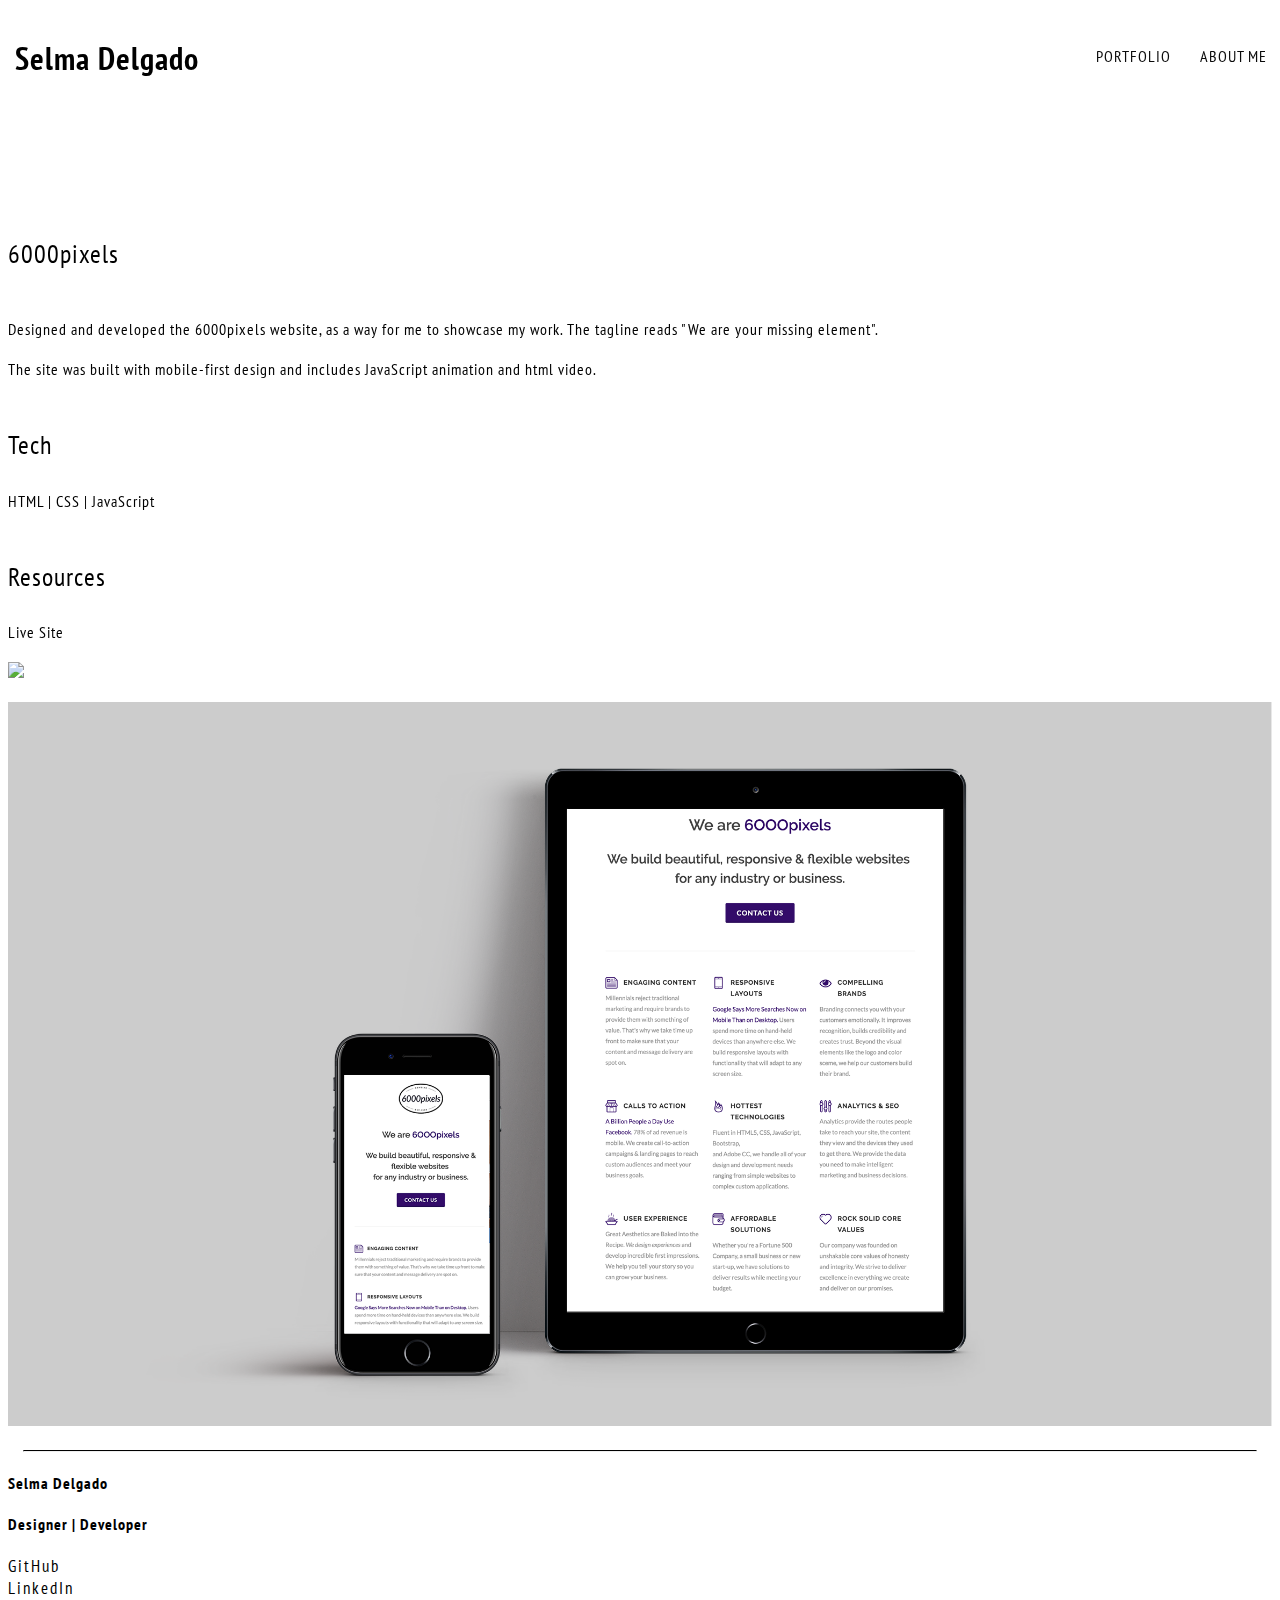
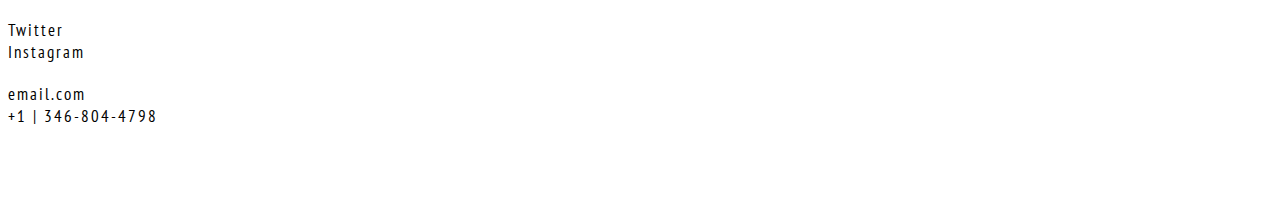
==== 6000pixels.html @ 33082364 "Updates to 6000pixels page" ====
<!doctype html>
<html lang="en">
<head>
    <meta charset="UTF-8">
    <meta name="viewport" content="width=device-width, initial-scale=1, maximum-scale=1, user-scalable=0">

    <title>SELMA DELGADO | PORTFOLIO</title>
    <!-- Favicon -->
    <link rel="icon" sizes="32x32" href="img/favicon.png">

    <link rel="stylesheet" href="https://fonts.googleapis.com/css?family=PT+Sans+Narrow:400,700">
    <!-- Latest compiled and minified CSS -->
    <link rel="stylesheet" href="css/bootstrap/bootstrap.css">
    
    <link rel="stylesheet" href="https://cdnjs.cloudflare.com/ajax/libs/font-awesome/4.7.0/css/font-awesome.css">

    <link rel="stylesheet" href="css/reset.css"> <!-- CSS reset -->
    <link rel="stylesheet" href="css/style.css"> <!-- Resource style -->

    <script src="js/modernizr.js"></script> <!-- Modernizr -->

</head>
<body>
    <header>
        <div class="container">
            <div class="cd-logo">
                
                <h1>Selma Delgado</h1>
            </div>

            <nav class="cd-main-nav-wrapper">
                <ul class="cd-main-nav">
                    <li><a href="index.html">Portfolio</a></li>
                    <li><a href="#">About Me</a></li>
                </ul> <!-- .cd-main-nav -->
            </nav> <!-- .cd-main-nav-wrapper -->

            <a href="#" class="cd-nav-trigger"><span></span></a>
        </div>
    </header>

    <main class="cd-main-content container">
        <div class="container">
            <div class="row">
                <div class="filter-wrap">
                </div>
            </div>
            <br/>

            <h2>6000pixels</h2><br>
            <div class="project-description">
            Designed and developed the 6000pixels website, as a way for me to showcase my work.  The tagline reads "We are your missing element".
            <br><br>          
                                
            The site was built with mobile-first design and includes JavaScript animation and html video.
        
            </div> <br>

            <h2>Tech</h2>
            <div class="project-description">HTML | CSS | JavaScript
            </div><br>

            <h2>Resources</h2>
            <div class="project-description">
                <a href="http://www.6000pixels.com/" style="color:black">Live Site</a>
                
            </div><br>

            <div class="row" id="imageAnimate">
                <div class="col-vr-6 col-xs-12 col-md-12 m-g-30">
                    <div class="each-item">
                        <img class="port-image" src="img/6000pixels-01.png"/>
                    </div>
                </div>


                <div class="col-vr-6 col-xs-12 col-md-12 m-g-30">
                    <div class="each-item">
                        <img class="port-image" src="img/6000pixels-02.png"/>
                    </div>
                </div>  


            </div>
        </div>
    </main>

    <footer>
        <div class="container">
            <div class="row border-hr">
                <hr>
            </div>
            <div class="row information">
                <div class="col-md-3 m-g-30">
                    <h4>Selma Delgado</h4>
                    <h4>Designer | Developer</h4>
                </div>
                
                 <div class="col-md-3 m-g-30">
                    <p class="text-uppercase footer-links">
                        <a href="https://github.com/selmadelgado">GitHub</a><br>
                        <a href="https://www.linkedin.com/in/selmadelgado/">LinkedIn</a>
                    </p>
                </div> 
                <div class="col-md-3 m-g-30">
                    <p class="text-uppercase">
                        <a href="https://twitter.com/selmadelgado">Twitter</a><br>
                        <a href="https://www.instagram.com/selmadelgado/">Instagram</a><br>
                    </p>
                </div>

                <div class="col-md-3 m-g-30">
                    <p class="text-uppercase">
                        <a href="mailto:selmadelgado@gmail.com ">email.com</a><br>
                        <a>+1 | 346-804-4798</a>
                    </p>
                </div>
            </div>
        </div>
        <a id="to-top" class="dark-to-top"><i class="fa fa-angle-up" aria-hidden="true"></i></a>
    </footer>

    <div id="over-hidden">
    </div>
<script src="js/jquery-2.1.1.js"></script>
<!-- Latest compiled and minified JavaScript -->
<script src="css/bootstrap/bootstrap.min.js"></script>

<script src="js/main.js"></script> <!-- Resource jQuery -->
</body>
</html>
---- css/style.css ----
/* --------------------------------

Primary style

-------------------------------- */
*, *::after, *::before {
  -webkit-box-sizing: border-box;
  -moz-box-sizing: border-box;
  box-sizing: border-box;
}

html {
  font-size: 62.5%;
}

body {
  font-size: 1.6rem;
  font-family: 'PT Sans Narrow', sans-serif;
  letter-spacing: 1px;
}

a {
  color: #ffffff;
  text-decoration: none;
}

h2 {
  font-size: 1.65em;
  font-weight: 500;
  line-height: 1.8;
}

/* --------------------------------

Main Components

-------------------------------- */
header {
  position: fixed;
  z-index: 10;
  height: 50px;
  width: 100%;
  top: 0;
  left: 0;
  -webkit-font-smoothing: antialiased;
  -moz-osx-font-smoothing: grayscale;
  /* Force Hardware Acceleration */
  -webkit-transform: translateZ(0);
  -moz-transform: translateZ(0);
  -ms-transform: translateZ(0);
  -o-transform: translateZ(0);
  transform: translateZ(0);
  -webkit-backface-visibility: hidden;
  backface-visibility: hidden;
  -webkit-transition: -webkit-transform 0.3s;
  -moz-transition: -moz-transform 0.3s;
  transition: transform 0.3s;
}
header.nav-is-visible {
  -webkit-transform: translateX(-260px);
  -moz-transform: translateX(-260px);
  -ms-transform: translateX(-260px);
  -o-transform: translateX(-260px);
  transform: translateX(-260px);
}
header::before {
  /* never visible - this is used in jQuery to check the current MQ */
  display: none;
  content: 'mobile';
}
@media only screen and (min-width: 1024px) {
  header {
    height: 80px;
  }
  header.nav-is-visible {
    -webkit-transform: translateX(0);
    -moz-transform: translateX(0);
    -ms-transform: translateX(0);
    -o-transform: translateX(0);
    transform: translateX(0);
  }
  header::before {
    content: 'desktop';
  }
}

.cd-logo {
  display: inline-block;
  height: 100%;
  margin-left: 15px;
  /* remove jump on iOS devices - when we fire the navigation */
  -webkit-transform: translateZ(0);
  -moz-transform: translateZ(0);
  -ms-transform: translateZ(0);
  -o-transform: translateZ(0);
  transform: translateZ(0);
  -webkit-backface-visibility: hidden;
  backface-visibility: hidden;
}
.cd-logo img {
  display: block;
  max-width: 100%;
  margin-top: 14px;
  height: 25px;
}

@media only screen and (min-width: 1024px) {
  .cd-logo {
    position: absolute;
    z-index: 2;
  }
  .cd-logo img {
    margin-top: 29px;
    height: 25px;
  }
}

.cd-nav-trigger {
  display: block;
  position: absolute;
  right: 0;
  top: 0;
  height: 100%;
  width: 50px;
  /* hide text */
  overflow: hidden;
  white-space: nowrap;
  color: transparent;
}
.cd-nav-trigger span {
  /* hamburger icon created in CSS */
  position: absolute;
  height: 2px;
  width: 20px;
  top: 50%;
  margin-top: -1px;
  left: 50%;
  margin-left: -10px;
  -webkit-transition: background-color 0.3s 0.3s;
  -moz-transition: background-color 0.3s 0.3s;
  transition: background-color 0.3s 0.3s;
  background-color: #000000;
}
.cd-nav-trigger span::before, .cd-nav-trigger span::after {
  /* upper and lower lines of the menu icon */
  content: '';
  position: absolute;
  width: 100%;
  height: 100%;
  background-color: #000000;
  /* Force Hardware Acceleration */
  -webkit-transform: translateZ(0);
  -moz-transform: translateZ(0);
  -ms-transform: translateZ(0);
  -o-transform: translateZ(0);
  transform: translateZ(0);
  -webkit-backface-visibility: hidden;
  backface-visibility: hidden;
  -webkit-transition: -webkit-transform 0.3s 0.3s;
  -moz-transition: -moz-transform 0.3s 0.3s;
  transition: transform 0.3s 0.3s;
}
.cd-nav-trigger span::before {
  -webkit-transform: translateY(-6px);
  -moz-transform: translateY(-6px);
  -ms-transform: translateY(-6px);
  -o-transform: translateY(-6px);
  transform: translateY(-6px);
}
.cd-nav-trigger span::after {
  -webkit-transform: translateY(6px);
  -moz-transform: translateY(6px);
  -ms-transform: translateY(6px);
  -o-transform: translateY(6px);
  transform: translateY(6px);
}
.nav-is-visible .cd-nav-trigger span {
  background-color: rgba(255, 255, 255, 0);
}
.nav-is-visible .cd-nav-trigger span::before {
  -webkit-transform: translateY(0) rotate(-45deg);
  -moz-transform: translateY(0) rotate(-45deg);
  -ms-transform: translateY(0) rotate(-45deg);
  -o-transform: translateY(0) rotate(-45deg);
  transform: translateY(0) rotate(-45deg);
}
.nav-is-visible .cd-nav-trigger span::after {
  -webkit-transform: translateY(0) rotate(45deg);
  -moz-transform: translateY(0) rotate(45deg);
  -ms-transform: translateY(0) rotate(45deg);
  -o-transform: translateY(0) rotate(45deg);
  transform: translateY(0) rotate(45deg);
}
@media only screen and (min-width: 1024px) {
  .cd-nav-trigger {
    display: none;
  }
}

.cd-main-nav {
  position: fixed;
  z-index: 10;
  top: 0;
  right: 0;
  width: 260px;
  height: 100vh;
  overflow: auto;
  -webkit-overflow-scrolling: touch;
  visibility: hidden;
  /*background: #1e262c;*/
  -webkit-transition: visibility 0s 0s;
  -moz-transition: visibility 0s 0s;
  transition: visibility 0s 0s;
}
.cd-main-nav a {
  text-transform: uppercase;
  display: block;
  font-size: 1.8rem;
  padding: .5em 2em .9em 1em;
  /*border-bottom: 1px solid #33414a;*/
  color: #000000;
  -webkit-transition: -webkit-transform 0.3s, opacity 0.3s;
  -moz-transition: -moz-transform 0.3s, opacity 0.3s;
  transition: transform 0.3s, opacity 0.3s;
}
.cd-main-nav a:focus {
  color: #cda96d;
  text-decoration: none;
  font-weight: 700;
}
.cd-main-nav a:hover {
  color: #cda96d;
  text-decoration: none;
}
.cd-main-nav li ul {
  position: absolute;
  top: 0;
  left: 0;
  width: 100%;
  -webkit-transition: -webkit-transform 0.3s;
  -moz-transition: -moz-transform 0.3s;
  transition: transform 0.3s;
  -webkit-transform: translateX(260px);
  -moz-transform: translateX(260px);
  -ms-transform: translateX(260px);
  -o-transform: translateX(260px);
  transform: translateX(260px);
}
.cd-main-nav.nav-is-visible {
  visibility: visible;
  -webkit-transition: visibility 0s 0s;
  -moz-transition: visibility 0s 0s;
  transition: visibility 0s 0s;
  background-color: #FFFFFF;
  padding-top: 50px;
}
.cd-main-nav.moves-out > li > a {
  -webkit-transform: translateX(-100%);
  -moz-transform: translateX(-100%);
  -ms-transform: translateX(-100%);
  -o-transform: translateX(-100%);
  transform: translateX(-100%);
  opacity: 0;
}
.cd-main-nav.moves-out > li > ul {
  -webkit-transform: translateX(0);
  -moz-transform: translateX(0);
  -ms-transform: translateX(0);
  -o-transform: translateX(0);
  transform: translateX(0);
}
.cd-main-nav .cd-subnav-trigger, .cd-main-nav .go-back a {
  position: relative;
}
.cd-main-nav .cd-subnav-trigger::before, .cd-main-nav .cd-subnav-trigger::after, .cd-main-nav .go-back a::before, .cd-main-nav .go-back a::after {
  /* arrow icon in CSS */
  content: '';
  position: absolute;
  top: 50%;
  margin-top: -1px;
  display: inline-block;
  height: 2px;
  width: 10px;
  background: #485c68;
  -webkit-backface-visibility: hidden;
  backface-visibility: hidden;
}
.cd-main-nav .cd-subnav-trigger::before, .cd-main-nav .go-back a::before {
  -webkit-transform: rotate(45deg);
  -moz-transform: rotate(45deg);
  -ms-transform: rotate(45deg);
  -o-transform: rotate(45deg);
  transform: rotate(45deg);
}
.cd-main-nav .cd-subnav-trigger::after, .cd-main-nav .go-back a::after {
  -webkit-transform: rotate(-45deg);
  -moz-transform: rotate(-45deg);
  -ms-transform: rotate(-45deg);
  -o-transform: rotate(-45deg);
  transform: rotate(-45deg);
}
.cd-main-nav .cd-subnav-trigger::before, .cd-main-nav .cd-subnav-trigger::after {
  /* arrow goes on the right side - children navigation */
  right: 20px;
  -webkit-transform-origin: 9px 50%;
  -moz-transform-origin: 9px 50%;
  -ms-transform-origin: 9px 50%;
  -o-transform-origin: 9px 50%;
  transform-origin: 9px 50%;
}
.cd-main-nav .go-back a {
  padding-left: 2em;
}
.cd-main-nav .go-back a::before, .cd-main-nav .go-back a::after {
  /* arrow goes on the left side - go back button */
  left: 20px;
  -webkit-transform-origin: 1px 50%;
  -moz-transform-origin: 1px 50%;
  -ms-transform-origin: 1px 50%;
  -o-transform-origin: 1px 50%;
  transform-origin: 1px 50%;
}
.cd-main-nav .placeholder {
  /* never visible or clickable- it is used to take up the same space as the .cd-subnav-trigger */
  display: none;
}
@media only screen and (min-width: 1024px) {
  .cd-main-nav {
    position: static;
    visibility: visible;
    width: 100%;
    height: 80px;
    line-height: 80px;
    /* padding left = logo size + logo left position*/
    /*padding: 0 5% 0 calc(5% + 124px);*/
    background: transparent;
    text-align: right;
  }
  .cd-main-nav li {
    display: inline-block;
    height: 100%;
  }
  .cd-main-nav li a {
    color: #0a0a0a;
    display: inline-block;
    padding: .8em;
    line-height: 1;
    font-size: 1.6rem;
    border-bottom: none;
    /* Prevent .cd-subnav-trigger flicker is Safari */
    -webkit-transform: translateZ(0);
    -moz-transform: translateZ(0);
    -ms-transform: translateZ(0);
    -o-transform: translateZ(0);
    transform: translateZ(0);
    -webkit-backface-visibility: hidden;
    backface-visibility: hidden;
    -webkit-transition: opacity 0.2s;
    -moz-transition: opacity 0.2s;
    transition: opacity 0.2s;
  }
  .cd-main-nav li a:not(.cd-subnav-trigger):hover {
    -webkit-backface-visibility: hidden;
    backface-visibility: hidden;
    /*opacity: .6;*/
  }
  .cd-main-nav .go-back {
    display: none;
  }
  .cd-main-nav .cd-subnav-trigger {
    z-index: 1;
    border: 1px solid rgba(255, 255, 255, 0.2);
    border-radius: 5em;
    -webkit-transition: border 0.3s;
    -moz-transition: border 0.3s;
    transition: border 0.3s;
  }
  .cd-main-nav .cd-subnav-trigger:hover {
    border-color: rgba(255, 255, 255, 0.4);
  }
  .cd-main-nav .cd-subnav-trigger::before, .cd-main-nav .cd-subnav-trigger::after {
    top: 22px;
    right: 17px;
    background-color: #ffffff;
    /* change transform-origin to rotate the arrow */
    -webkit-transform-origin: 50% 50%;
    -moz-transform-origin: 50% 50%;
    -ms-transform-origin: 50% 50%;
    -o-transform-origin: 50% 50%;
    transform-origin: 50% 50%;
    -webkit-transition: -webkit-transform 0.3s, width 0.3s, right 0.3s;
    -moz-transition: -moz-transform 0.3s, width 0.3s, right 0.3s;
    transition: transform 0.3s, width 0.3s, right 0.3s;
  }
  .cd-main-nav .cd-subnav-trigger::before {
    right: 23px;
  }
  .cd-main-nav .cd-subnav-trigger, .cd-main-nav .placeholder {
    padding-right: 2.4em;
    padding-left: 1.1em;
  }
  .cd-main-nav li ul {
    height: 80px;
    background-color: #7e4d7e;
    /* padding left = logo size + logo left position*/
    padding: 0 5% 0 calc(5% + 124px);
    -webkit-transform: translateY(-80px);
    -moz-transform: translateY(-80px);
    -ms-transform: translateY(-80px);
    -o-transform: translateY(-80px);
    transform: translateY(-80px);
    -webkit-transition: -webkit-transform 0.3s 0.2s;
    -moz-transition: -moz-transform 0.3s 0.2s;
    transition: transform 0.3s 0.2s;
  }
  .cd-main-nav li ul li {
    opacity: 0;
    -webkit-transform: translateY(-20px);
    -moz-transform: translateY(-20px);
    -ms-transform: translateY(-20px);
    -o-transform: translateY(-20px);
    transform: translateY(-20px);
    -webkit-transition: -webkit-transform 0.3s 0s, opacity 0.3s 0s;
    -moz-transition: -moz-transform 0.3s 0s, opacity 0.3s 0s;
    transition: transform 0.3s 0s, opacity 0.3s 0s;
  }
  .cd-main-nav .placeholder {
    /* never visible or clickable- it is used to take up the same space as the .cd-subnav-trigger */
    display: block;
    visibility: hidden;
    opacity: 0;
    pointer-event: none;
  }
  .cd-main-nav.moves-out > li > a {
    -webkit-transform: translateX(0);
    -moz-transform: translateX(0);
    -ms-transform: translateX(0);
    -o-transform: translateX(0);
    transform: translateX(0);
    opacity: 1;
  }
  .cd-main-nav.moves-out > li > ul {
    -webkit-transition: -webkit-transform 0.3s;
    -moz-transition: -moz-transform 0.3s;
    transition: transform 0.3s;
    -webkit-transform: translateY(0);
    -moz-transform: translateY(0);
    -ms-transform: translateY(0);
    -o-transform: translateY(0);
    transform: translateY(0);
  }
  .cd-main-nav.moves-out > li ul li {
    opacity: 1;
    -webkit-transform: translateY(0);
    -moz-transform: translateY(0);
    -ms-transform: translateY(0);
    -o-transform: translateY(0);
    transform: translateY(0);
    -webkit-transition: -webkit-transform 0.3s 0.2s, opacity 0.3s 0.2s;
    -moz-transition: -moz-transform 0.3s 0.2s, opacity 0.3s 0.2s;
    transition: transform 0.3s 0.2s, opacity 0.3s 0.2s;
  }
  .cd-main-nav.moves-out .cd-subnav-trigger::before, .cd-main-nav.moves-out .cd-subnav-trigger::after {
    width: 14px;
    right: 17px;
  }
  .cd-main-nav.moves-out .cd-subnav-trigger::before {
    -webkit-transform: rotate(225deg);
    -moz-transform: rotate(225deg);
    -ms-transform: rotate(225deg);
    -o-transform: rotate(225deg);
    transform: rotate(225deg);
  }
  .cd-main-nav.moves-out .cd-subnav-trigger::after {
    -webkit-transform: rotate(135deg);
    -moz-transform: rotate(135deg);
    -ms-transform: rotate(135deg);
    -o-transform: rotate(135deg);
    transform: rotate(135deg);
  }
}

.cd-main-content::before {
  /* never visible - this is used in jQuery to check the current MQ */
  display: none;
  content: 'mobile';
}
@media only screen and (min-width: 1024px) {
  .cd-main-content::before {
    content: 'desktop';
  }
}

.cd-main-content {
  position: relative;
  z-index: 2;
  min-height: 100vh;
  padding-top: 50px;
  -webkit-transition: -webkit-transform 0.3s;
  -moz-transition: -moz-transform 0.3s;
  transition: transform 0.3s;
}

.no-js .cd-nav-trigger, .no-js .cd-subnav-trigger {
  display: none;
}

.no-js header {
  position: relative;
  height: auto;
}

.no-js .cd-logo img {
  margin-bottom: 14px;
}

.no-js .cd-main-nav {
  position: static;
  width: 100%;
  height: auto;
  visibility: visible;
  overflow: visible;
}
.no-js .cd-main-nav li {
  display: inline-block;
}
.no-js .cd-main-nav li:last-child {
  display: block;
}
.no-js .cd-main-nav .go-back {
  display: none;
}
.no-js .cd-main-nav li ul {
  position: static;
  width: 100%;
  -webkit-transform: translateX(0);
  -moz-transform: translateX(0);
  -ms-transform: translateX(0);
  -o-transform: translateX(0);
  transform: translateX(0);
}
@media only screen and (min-width: 1024px) {
  .no-js .cd-main-nav {
    height: 80px;
  }
  .no-js .cd-main-nav li ul {
    position: absolute;
    top: 80px;
  }
  .no-js .cd-main-nav li ul li {
    -webkit-transform: translateY(0);
    -moz-transform: translateY(0);
    -ms-transform: translateY(0);
    -o-transform: translateY(0);
    transform: translateY(0);
    opacity: 1;
  }
  .no-js .cd-main-nav li ul li:last-child {
    display: none;
  }
}

.no-js .cd-main-content {
  padding-top: 0;
}
@media only screen and (min-width: 1024px) {
  .no-js .cd-main-content {
    padding-top: 80px;
  }
}


.port-image {
  width: 100%;
}

.m-g-30 {
  margin-bottom: 20px;
}

.each-item {
  position:relative;
  overflow:hidden;
}

.each-item:hover .cap2, .each-item:hover .cap1{
  bottom:0px;
}

.cap1 {
  position:absolute;
  width:100%;
  height:100%;
  background:rgba(68, 72, 83, 0.9);
  bottom:-100%;
  padding:10px;
  color:#ffffff;
  transition: all .5s;
  font-size: 32px;
  text-align: center;
}

.cap2 {
  position:absolute;
  width:100%;
  height:30%;
  background:rgba(0, 178, 255, 0.5);
  bottom:0px;
  left:100%;
  padding:10px;
  transition: all .5s;
}

.filter-wrap {
  padding-top: 70px;
  padding-bottom: 30px;
}

.filter-style-button {
  cursor: pointer;
}

.filter-style-button:hover {
  cursor: pointer;
  color: #cda96d;
}

.category {
  color: #888;
}

.border-hr {
  padding-left: 15px;
  padding-right: 15px;
}

.border-hr hr {
  border-top: 1px solid #000000;
}

footer .information {
  margin-top: 20px;
  padding-bottom: 50px;
}

footer .information a {
  color: #000000;
  letter-spacing: 2px;
  font-size: 17px;
}

footer .dark-to-top {
  cursor: pointer;
  display: block;
  position: fixed;
  right: 17px;
  bottom: 17px;
  background-color: rgba(0,0,0,0.87);
  text-align: center;
}
footer .dark-to-top i {
  width: 30px;
  height: 30px;
  color: #FFFFFF;
  line-height: 29px;
}

header {
  background-color: #FFFFFF;
}

@media (min-width: 1px) and (max-width: 664px) {
  .col-vr-6 {
    width: 100%
  }
  .category {
    display: none;
  }
}

.over-hidden {
  height: 100%;
  width: 100%;
  opacity: 1;
  left: 0;
  top: 0;
  z-index: 4;
  background-color: rgba(0,0,0,0.8);
  position: fixed;
}

footer.nav-is-visible {
  -webkit-transform: translateX(-260px);
  -moz-transform: translateX(-260px);
  -ms-transform: translateX(-260px);
  -o-transform: translateX(-260px);
  transform: translateX(-260px);
}

.cd-main-content.nav-is-visible {
  -webkit-transform: translateX(-260px);
  -moz-transform: translateX(-260px);
  -ms-transform: translateX(-260px);
  -o-transform: translateX(-260px);
  transform: translateX(-260px);
}
@media only screen and (min-width: 1024px) {
  .cd-main-content {
    padding-top: 80px;
  }
  .cd-main-content.nav-is-visible {
    -webkit-transform: translateX(0);
    -moz-transform: translateX(0);
    -ms-transform: translateX(0);
    -o-transform: translateX(0);
    transform: translateX(0);
  }
}

.animate {
  -webkit-animation-name: fadeInUp;
  animation-name: fadeInUp;
  -webkit-animation-duration: 1s;
  animation-duration: 1s;
  -webkit-animation-fill-mode: both;
  animation-fill-mode: both;
  opacity: 0;
}




@media only screen and (max-width: 600px) {

  h1 { 
     font-size: 32px; 
  }

}

.cap1 h1 {
  margin-top: 30%;
}

@media only screen and (min-width: 601px){

  h1 {
    font-size: 32px;
  }

}


div.project-descripton {
  line-height: 1.8;
}
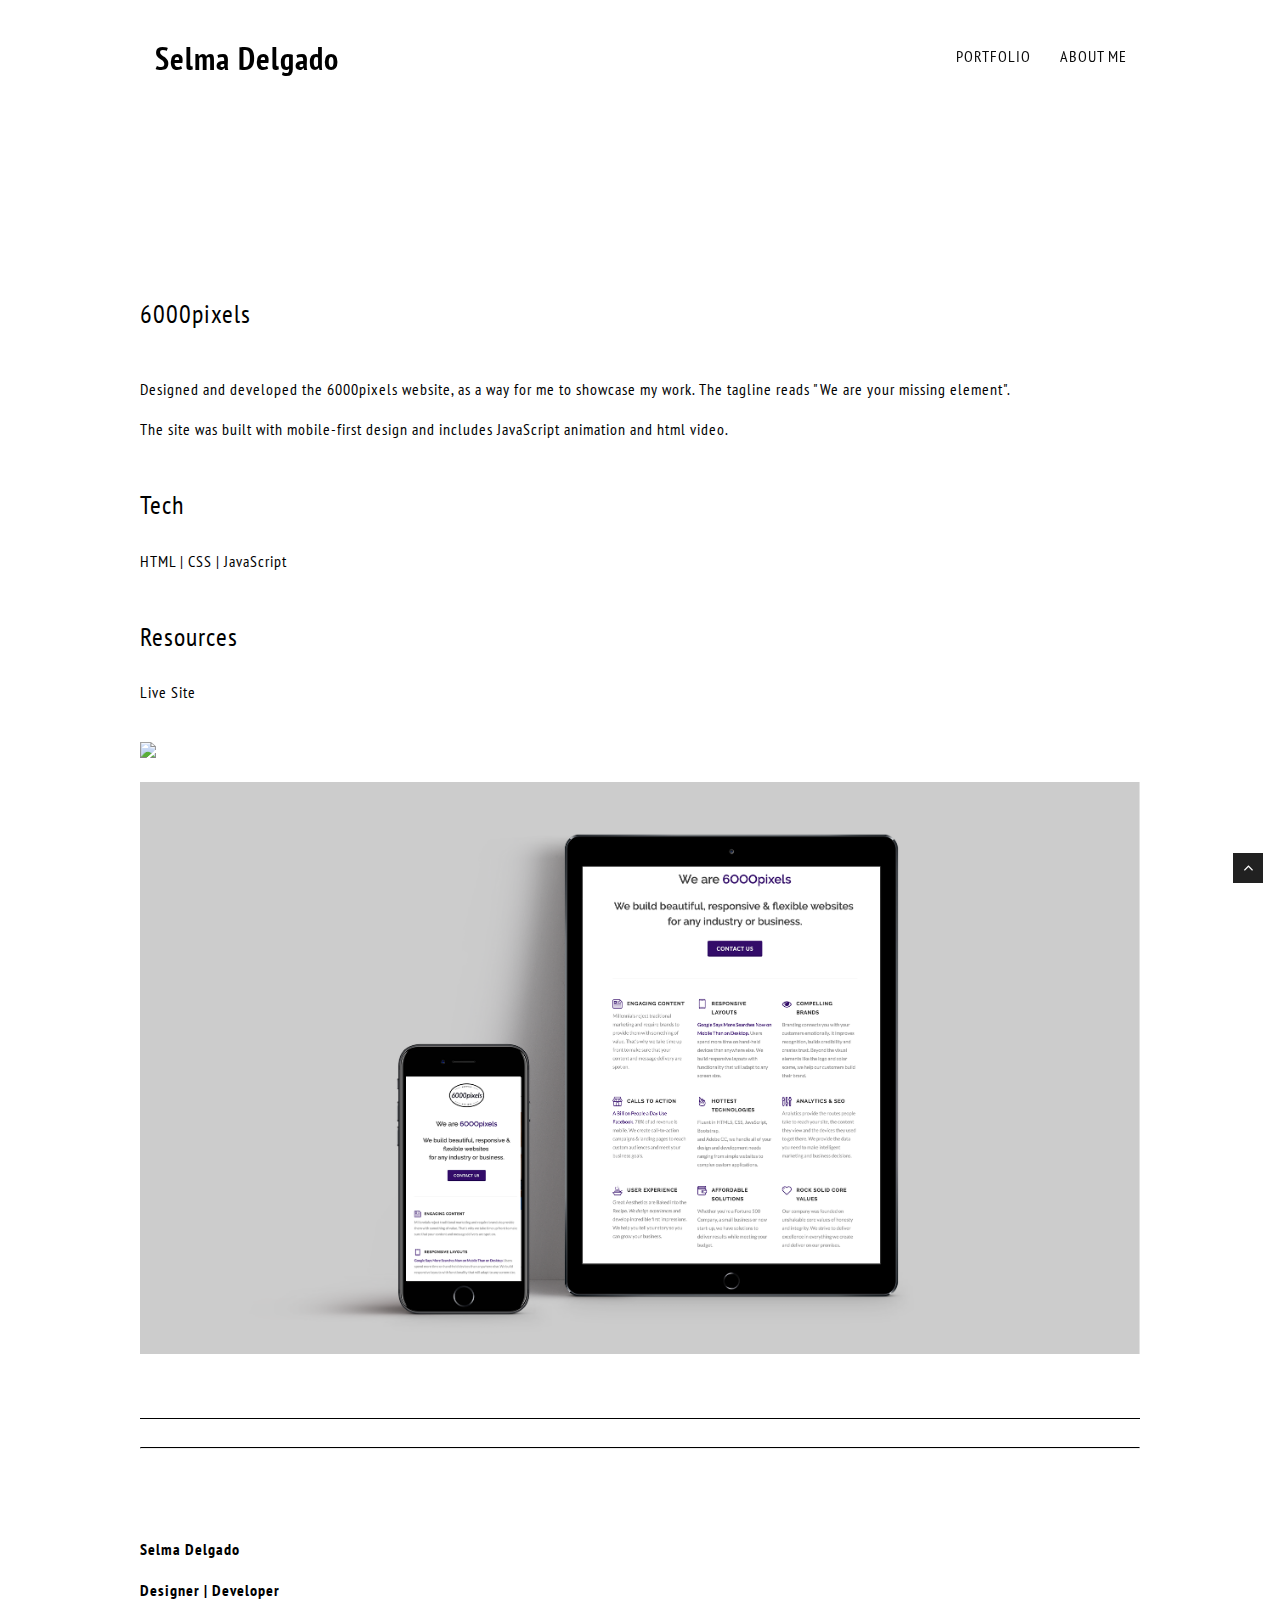
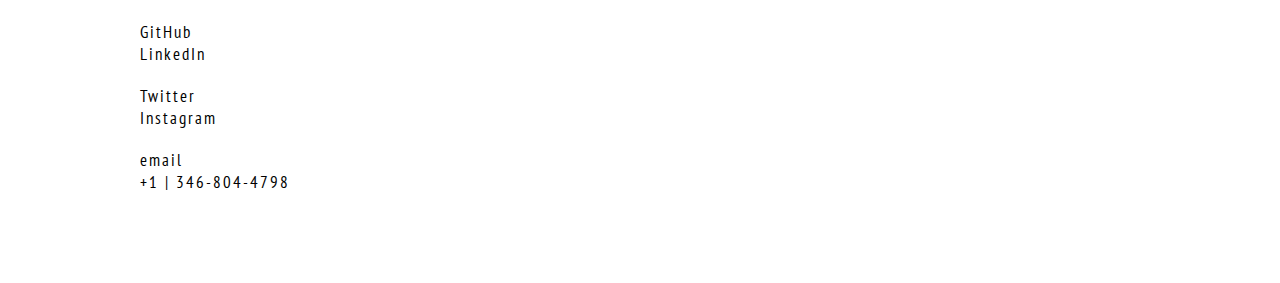
==== commit 7d94038c: "Fixed Broken Links to About Me Section" ====
--- a/6000pixels.html
+++ b/6000pixels.html
@@ -31,7 +31,7 @@
             <nav class="cd-main-nav-wrapper">
                 <ul class="cd-main-nav">
                     <li><a href="index.html">Portfolio</a></li>
-                    <li><a href="#">About Me</a></li>
+                    <li><a href="about-me.html">About Me</a></li>
                 </ul> <!-- .cd-main-nav -->
             </nav> <!-- .cd-main-nav-wrapper -->
 
@@ -111,7 +111,7 @@
 
                 <div class="col-md-3 m-g-30">
                     <p class="text-uppercase">
-                        <a href="mailto:selmadelgado@gmail.com ">email.com</a><br>
+                        <a href="mailto:selmadelgado@gmail.com ">email</a><br>
                         <a>+1 | 346-804-4798</a>
                     </p>
                 </div>
--- a/css/style.css
+++ b/css/style.css
@@ -19,6 +19,13 @@
   letter-spacing: 1px;
 }
 
+.aboutMe {
+  font-family: 'Abel', sans-serif;
+  font-family: 'Google Sans',Roboto,RobotoDraft,Helvetica,Arial,sans-serif;
+  font-size: .85em;
+  line-height: 1.5;
+}
+
 a {
   color: #ffffff;
   text-decoration: none;
@@ -28,6 +35,36 @@
   font-size: 1.65em;
   font-weight: 500;
   line-height: 1.8;
+}
+
+h3 {
+  font-size: 1.25em;
+  font-weight: 500;
+  line-height: 1.5;
+}
+
+.pink {background-color: #F3E5DE;}
+.row {
+  padding: 2% 0;
+  margin-left: auto;
+  margin-right: auto;
+  margin-bottom: 20px;
+}
+
+.container {
+  position: relative;
+  max-width: 1000px;
+  margin: 0 auto;
+  box-sizing: border-box;
+}
+
+img {
+  max-width: 100%;
+}
+
+img.avatar {
+  border-radius: 400px;
+  border: 4px solid #fff;
 }
 
 /* --------------------------------
@@ -494,7 +531,6 @@
 .cd-main-content {
   position: relative;
   z-index: 2;
-  min-height: 100vh;
   padding-top: 50px;
   -webkit-transition: -webkit-transform 0.3s;
   -moz-transition: -moz-transform 0.3s;
@@ -614,10 +650,12 @@
 .filter-wrap {
   padding-top: 70px;
   padding-bottom: 30px;
+  width: 100%;
 }
 
 .filter-style-button {
   cursor: pointer;
+  display: inline;
 }
 
 .filter-style-button:hover {
@@ -630,8 +668,7 @@
 }
 
 .border-hr {
-  padding-left: 15px;
-  padding-right: 15px;
+  border-top: 1px solid black;
 }
 
 .border-hr hr {
@@ -728,8 +765,6 @@
 }
 
 
-
-
 @media only screen and (max-width: 600px) {
 
   h1 { 
@@ -750,7 +785,19 @@
 
 }
 
-
 div.project-descripton {
   line-height: 1.8;
+}
+
+.footer-links {
+  color: #000000;
+}
+
+h1 a {
+  text-decoration: none;
+}
+
+@media (min-width: 550px)
+.four.columns {
+    width: 30.6666666667%;
 }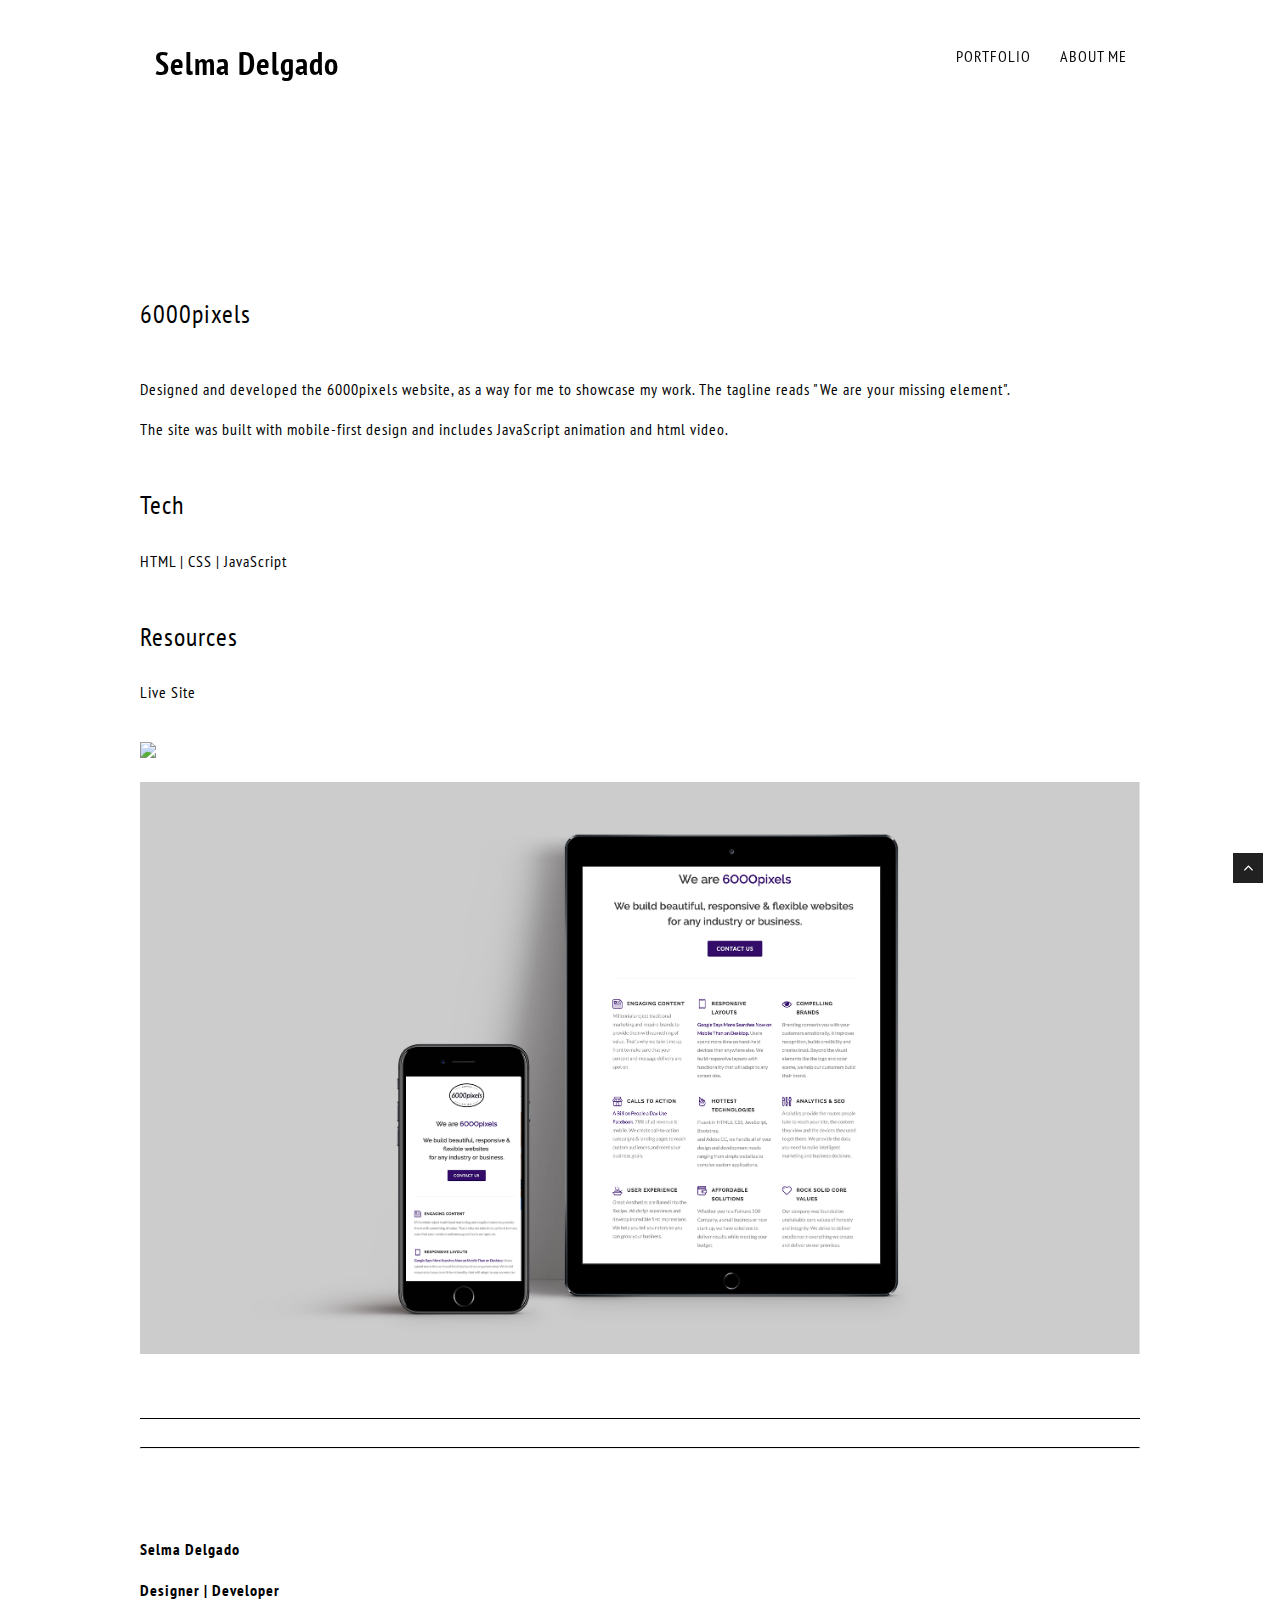
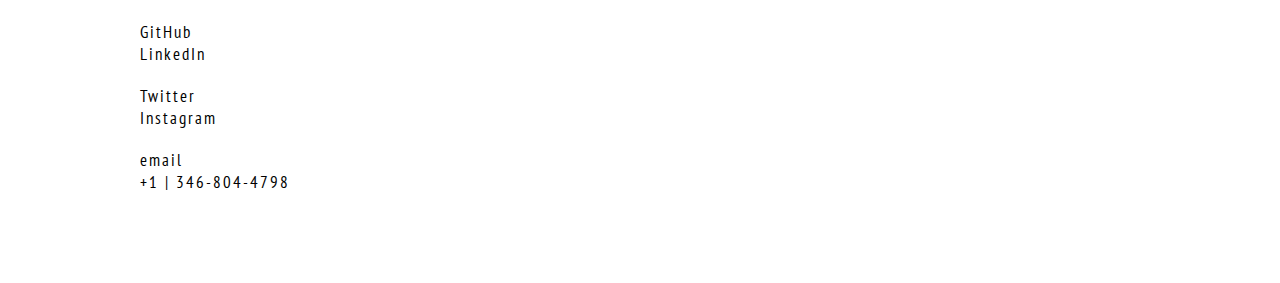
==== commit 19b6a1e4: "Styled Filter buttons on Index" ====
--- a/6000pixels.html
+++ b/6000pixels.html
@@ -24,8 +24,7 @@
     <header>
         <div class="container">
             <div class="cd-logo">
-                
-                <h1>Selma Delgado</h1>
+                <h1 style="margin-top: 26px">Selma Delgado</h1>
             </div>
 
             <nav class="cd-main-nav-wrapper">
@@ -62,7 +61,7 @@
 
             <h2>Resources</h2>
             <div class="project-description">
-                <a href="http://www.6000pixels.com/" style="color:black">Live Site</a>
+                <a href="http://www.6000pixels.com/" style="color:black" target="_blank">Live Site</a>
                 
             </div><br>
 
@@ -98,20 +97,20 @@
                 
                  <div class="col-md-3 m-g-30">
                     <p class="text-uppercase footer-links">
-                        <a href="https://github.com/selmadelgado">GitHub</a><br>
-                        <a href="https://www.linkedin.com/in/selmadelgado/">LinkedIn</a>
+                        <a href="https://github.com/selmadelgado" target="_blank">GitHub</a><br>
+                        <a href="https://www.linkedin.com/in/selmadelgado/" target="_blank">LinkedIn</a>
                     </p>
                 </div> 
                 <div class="col-md-3 m-g-30">
                     <p class="text-uppercase">
-                        <a href="https://twitter.com/selmadelgado">Twitter</a><br>
-                        <a href="https://www.instagram.com/selmadelgado/">Instagram</a><br>
+                        <a href="https://twitter.com/selmadelgado" target="_blank">Twitter</a><br>
+                        <a href="https://www.instagram.com/selmadelgado/" target="_blank">Instagram</a><br>
                     </p>
                 </div>
 
                 <div class="col-md-3 m-g-30">
                     <p class="text-uppercase">
-                        <a href="mailto:selmadelgado@gmail.com ">email</a><br>
+                        <a href="mailto:selmadelgado@gmail.com" target="_blank">email</a><br>
                         <a>+1 | 346-804-4798</a>
                     </p>
                 </div>
--- a/css/style.css
+++ b/css/style.css
@@ -656,6 +656,7 @@
 .filter-style-button {
   cursor: pointer;
   display: inline;
+  padding-left: 18px;
 }
 
 .filter-style-button:hover {
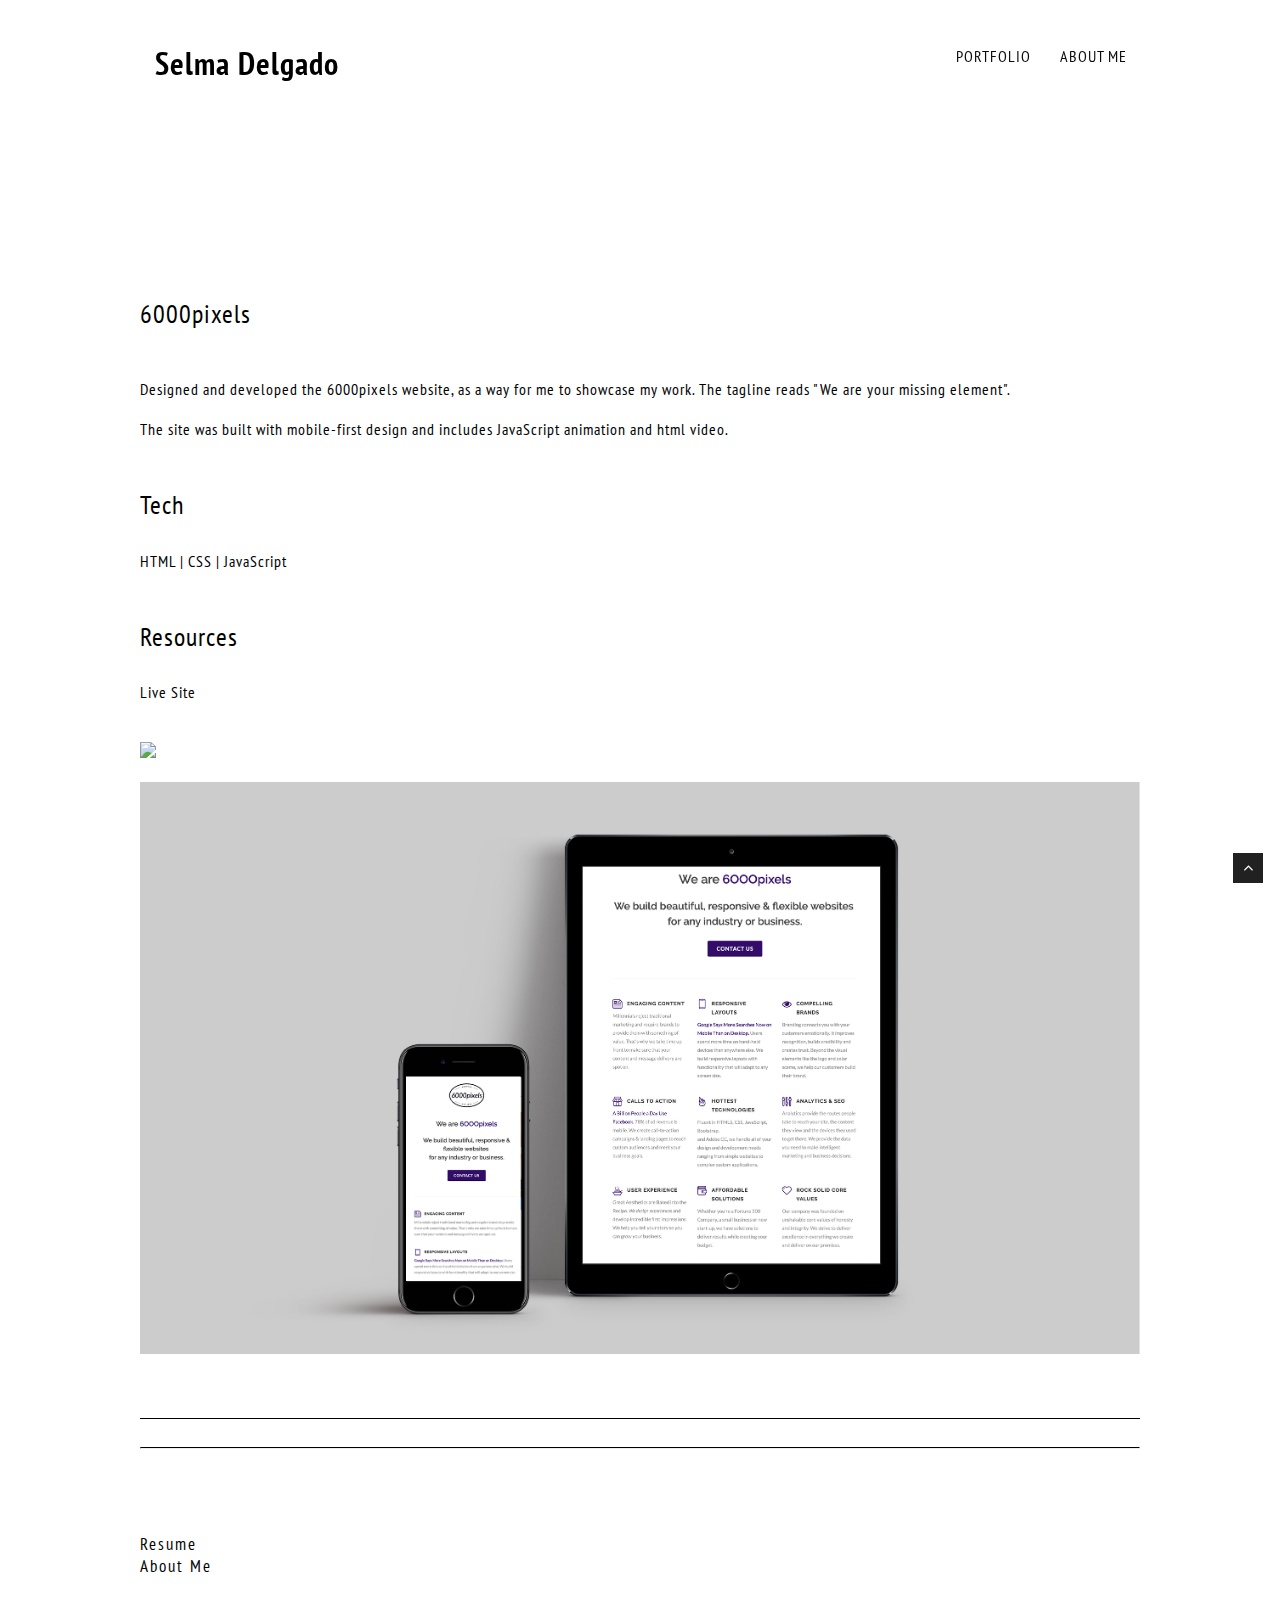
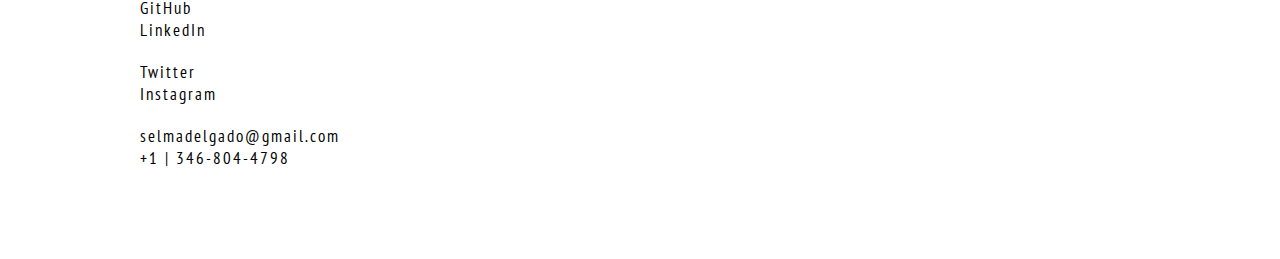
==== commit 1a5cb6f6: "Updated footer to include email links" ====
--- a/6000pixels.html
+++ b/6000pixels.html
@@ -91,8 +91,10 @@
             </div>
             <div class="row information">
                 <div class="col-md-3 m-g-30">
-                    <h4>Selma Delgado</h4>
-                    <h4>Designer | Developer</h4>
+                    <p class="text-uppercase footer-links">
+                        <a href="SelmaDelgado-2018-Resume.pdf" target="_blank">Resume</a><br>
+                        <a href="about-me.html" target="_blank">About Me</a>
+                    </p>
                 </div>
                 
                  <div class="col-md-3 m-g-30">
@@ -110,7 +112,7 @@
 
                 <div class="col-md-3 m-g-30">
                     <p class="text-uppercase">
-                        <a href="mailto:selmadelgado@gmail.com" target="_blank">email</a><br>
+                        <a href="mailto:selmadelgado@gmail.com" target="_blank">selmadelgado@gmail.com</a><br>
                         <a>+1 | 346-804-4798</a>
                     </p>
                 </div>
--- a/css/style.css
+++ b/css/style.css
@@ -685,6 +685,7 @@
   color: #000000;
   letter-spacing: 2px;
   font-size: 17px;
+  line-height: 22px;
 }
 
 footer .dark-to-top {
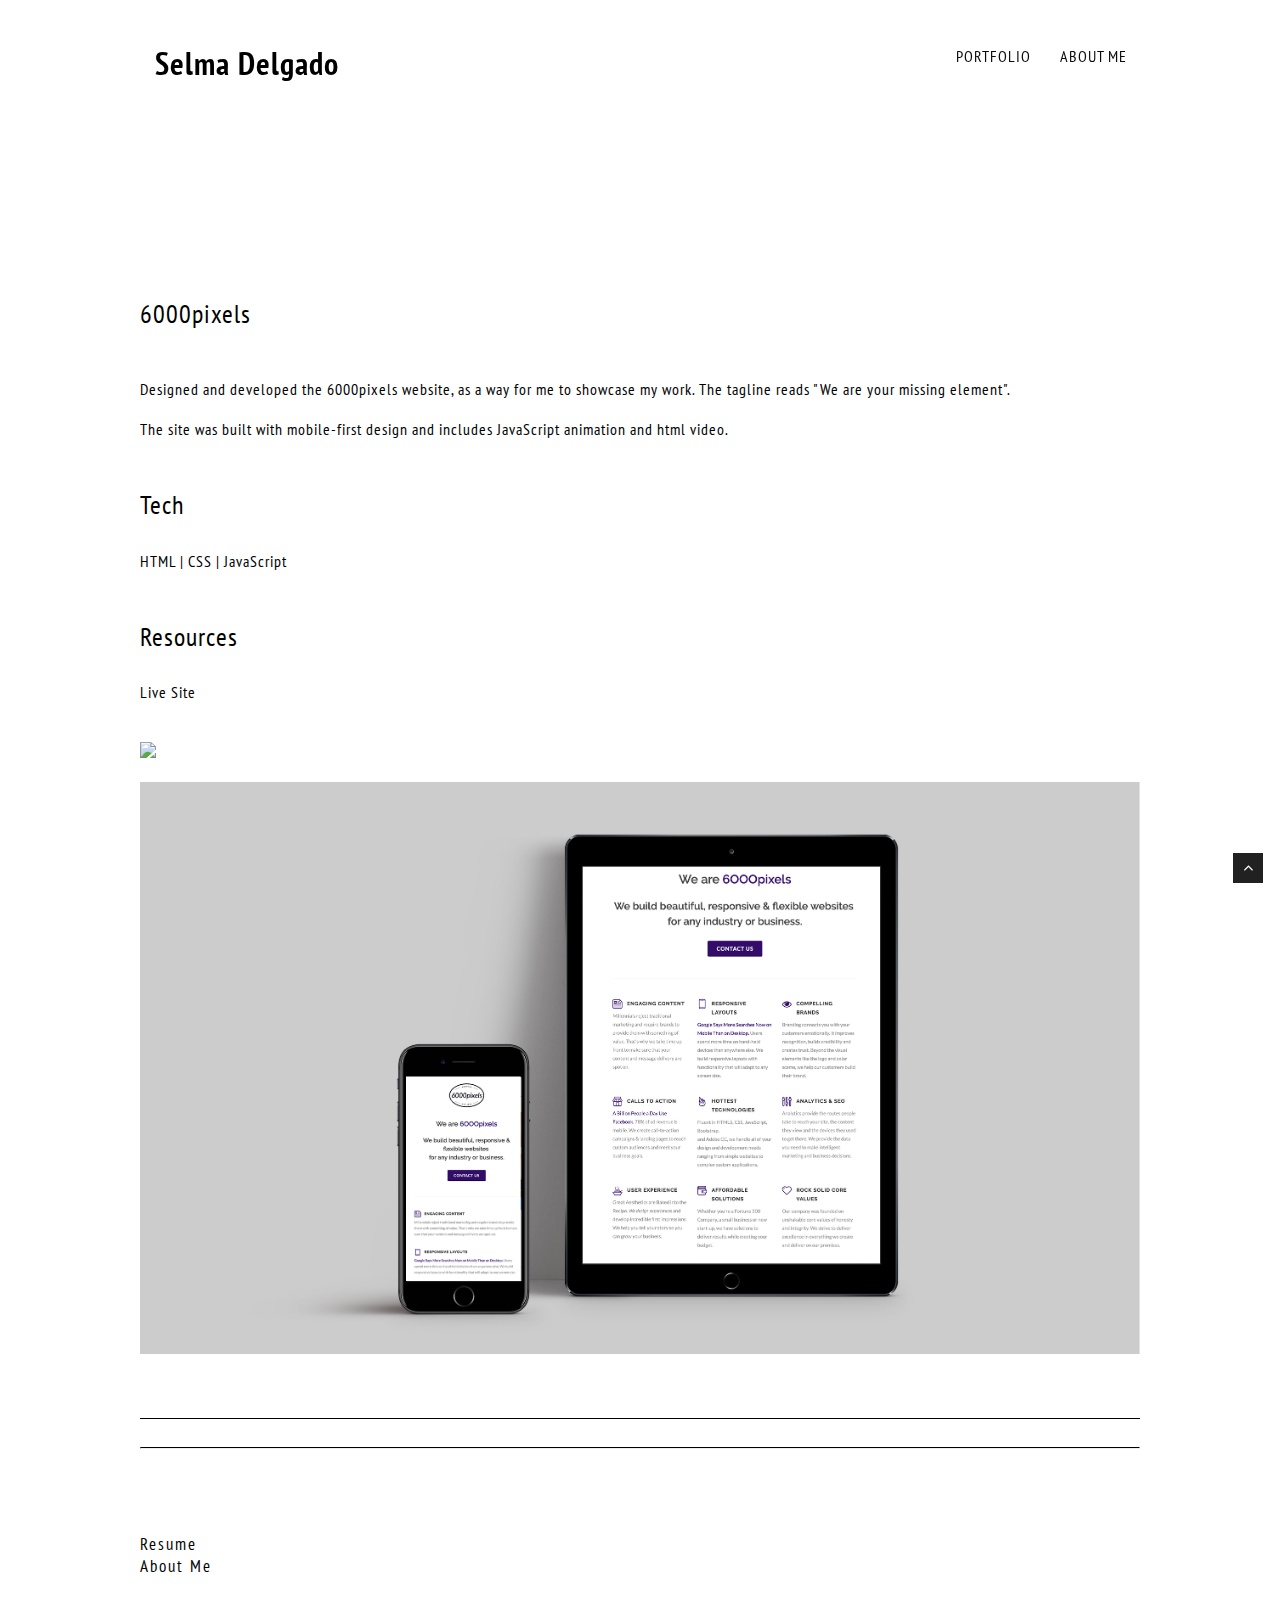
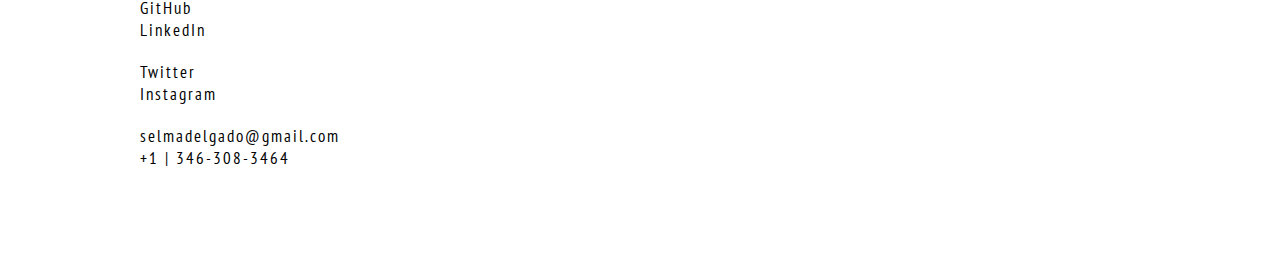
==== commit f35ad342: "Update Phone Number on Footer" ====
--- a/6000pixels.html
+++ b/6000pixels.html
@@ -113,7 +113,7 @@
                 <div class="col-md-3 m-g-30">
                     <p class="text-uppercase">
                         <a href="mailto:selmadelgado@gmail.com" target="_blank">selmadelgado@gmail.com</a><br>
-                        <a>+1 | 346-804-4798</a>
+                        <a>+1 | 346-308-3464</a>
                     </p>
                 </div>
             </div>
--- a/css/style.css
+++ b/css/style.css
@@ -241,7 +241,7 @@
   right: 0;
   width: 260px;
   height: 100vh;
-  overflow: auto;
+  overflow: hidden !important;
   -webkit-overflow-scrolling: touch;
   visibility: hidden;
   /*background: #1e262c;*/
@@ -261,12 +261,12 @@
   transition: transform 0.3s, opacity 0.3s;
 }
 .cd-main-nav a:focus {
-  color: #cda96d;
+  color: #E08BA7;
   text-decoration: none;
   font-weight: 700;
 }
 .cd-main-nav a:hover {
-  color: #cda96d;
+  color: #E08BA7;
   text-decoration: none;
 }
 .cd-main-nav li ul {
@@ -555,7 +555,7 @@
   width: 100%;
   height: auto;
   visibility: visible;
-  overflow: visible;
+  overflow: hidden;
 }
 .no-js .cd-main-nav li {
   display: inline-block;
@@ -661,7 +661,7 @@
 
 .filter-style-button:hover {
   cursor: pointer;
-  color: #cda96d;
+  color: #E08BA7;
 }
 
 .category {
@@ -802,4 +802,6 @@
 @media (min-width: 550px)
 .four.columns {
     width: 30.6666666667%;
-}+}
+
+.hideOverflow {overflow: hidden;}